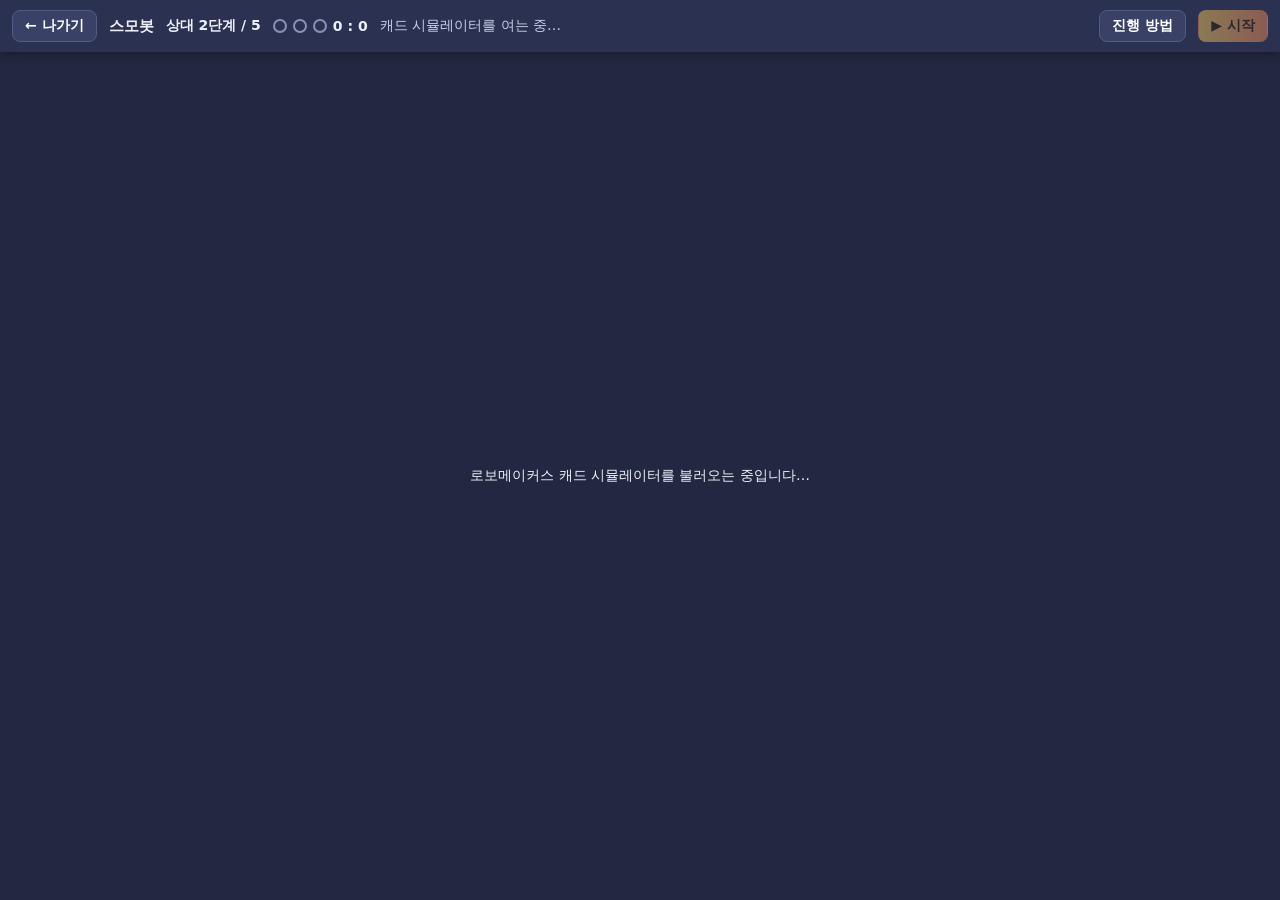
==== games/cad/index.html @ 69f8bbb2 "스모·AI 오셀로를 로보메이커스 캐드 시뮬레이터로 연결, 릴레이·컬링·라인 챌린지 정리 - games/cad: 캐드(/mindstorms-cad/)를 띄우고 wrl-addon.js" ====
<!DOCTYPE html>
<html lang="ko">
<head>
<meta charset="utf-8">
<meta name="viewport" content="width=device-width, initial-scale=1">
<title>로보메이커스 캐드 시뮬레이터 — 대회 모드</title>
<link rel="icon" href="../../favicon.svg" type="image/svg+xml">
<style>
*{box-sizing:border-box}
html,body{margin:0;height:100%;overflow:hidden;background:#232842;color:#eef0f8;font:600 14px system-ui,-apple-system,"Apple SD Gothic Neo","Malgun Gothic",sans-serif}
#bar{height:52px;display:flex;align-items:center;gap:12px;padding:0 12px;background:#2b3150;box-shadow:0 2px 10px #0005;position:relative;z-index:2;white-space:nowrap;overflow-x:auto}
button{font:inherit;border:1px solid #545c86;background:#3a4166;color:#fff;border-radius:8px;padding:6px 12px;cursor:pointer}
button:hover{background:#474f7a}
button.pri{background:linear-gradient(90deg,#ffd25a,#ff8f5a);color:#2a1d05;border-color:transparent}
button:disabled{opacity:.45;cursor:not-allowed}
.t{font-size:15px}.op{color:#ffd25a}
.dots{display:flex;gap:6px;align-items:center}
.dots i{display:inline-block;width:14px;height:14px;border-radius:50%;border:2px solid #8a90b8}
.dots i.win{background:#2C7BF2;border-color:#2C7BF2}.dots i.loss{background:#E8402E;border-color:#E8402E}.dots i.draw{background:#c9a227;border-color:#c9a227}
#st{font-weight:500;color:#c9cde6}
.sp{flex:1}
#cad{position:absolute;top:52px;left:0;right:0;bottom:0;width:100%;height:calc(100% - 52px);border:0;background:#fff}
#msg{position:absolute;inset:52px 0 0 0;display:flex;align-items:center;justify-content:center;background:#232842;z-index:1;text-align:center;padding:20px;font-weight:500;line-height:1.7}
#msg b{color:#ffd25a}
#help{position:absolute;right:12px;top:60px;width:360px;z-index:3;background:#2b3150f5;border:1px solid #545c86;border-radius:10px;padding:12px 14px;font-weight:400;font-size:13px;line-height:1.6;display:none}
#help.on{display:block}
#help h4{margin:0 0 4px;font-size:13px}
</style>
</head>
<body>
<div id="bar">
  <button id="exit">← 나가기</button>
  <span class="t" id="title"></span>
  <span id="oppTxt"></span>
  <span class="dots" id="dots"></span>
  <span id="st">캐드 시뮬레이터를 여는 중…</span>
  <span class="sp"></span>
  <button id="helpBtn">진행 방법</button>
  <button class="pri" id="go" disabled>▶ 시작</button>
</div>
<div id="msg">로보메이커스 캐드 시뮬레이터를 불러오는 중입니다…</div>
<iframe id="cad" allow="gamepad; camera; microphone; bluetooth; serial; fullscreen; autoplay" hidden></iframe>
<div id="help"></div>
<script>
/* 로보메이커스 캐드(mindstorms-cad) 시뮬레이터를 그대로 띄우고 대회 진행(상대 · 판정 · 대진표 결과)을 붙이는 화면.
   캐드는 같은 사이트(daewonlee81-glitch.github.io/mindstorms-cad/)에서 불러오므로 같은 출처라 직접 연결됩니다.
   ?embed=1&mode=match|practice&task=sumo|othello_ai&level=0~1&title=..&opp=..&cad=<캐드 주소(선택)> */
const P = new URLSearchParams(location.search);
const $ = s => document.querySelector(s);
const esc = s => String(s ?? '').replace(/[&<>"]/g, c => ({ '&': '&amp;', '<': '&lt;', '>': '&gt;', '"': '&quot;' })[c]);
const TASK = P.get('task') || 'sumo', MODE = P.get('mode') || 'practice';
const LEVEL = Math.max(0, Math.min(1, +(P.get('level') || 0.3)));
const CAD_URL = P.get('cad') || '/mindstorms-cad/index.html';
const post = m => { try { parent.postMessage(Object.assign({ source: 'wrlsim' }, m), '*'); } catch (e) {} };
$('#title').textContent = P.get('title') || (TASK === 'sumo' ? '스모봇' : 'AI 오셀로');
$('#oppTxt').innerHTML = (P.get('opp') ? `상대 팀 <b class="op">${esc(P.get('opp'))}</b> · ` : '') + `상대 ${1 + Math.round(LEVEL * 4)}단계 / 5`;
$('#exit').addEventListener('click', () => post({ type: 'wrlsim:exit' }));
$('#helpBtn').addEventListener('click', () => $('#help').classList.toggle('on'));
$('#help').innerHTML = TASK === 'sumo' ? `<h4>스모봇 진행 방법</h4>
  ① 캐드 시뮬레이터 왼쪽에서 워드블럭으로 스모 프로그램을 만듭니다 (CAD에서 만든 로봇이나 기본 로봇).<br>
  ② 위의 <b>▶ 판 시작</b>을 누르면 처음 위치로 돌아가 프로그램이 실행됩니다. 두 로봇은 가운데에서 등을 맞대고 출발합니다.<br>
  ③ 규정대로 <b>3초 기다린 뒤</b> 테두리까지 갔다가 상대를 찾아 밀어내세요. 빨간 상자가 가상 상대이고, 흰 띠가 앞쪽입니다.<br>
  ④ 먼저 경기장 밖으로 떨어진 쪽이 지고, 60초가 지나면 무승부입니다. <b>먼저 2판을 이기면 승리</b>합니다.<br>
  물리엔진이 켜져 있어야 상대가 움직입니다 (자동으로 켭니다). 자동 튜닝 학습·AI 카메라 등 캐드 기능을 그대로 쓸 수 있습니다.`
  : `<h4>AI 오셀로 진행 방법</h4>
  ① 캐드 시뮬레이터에서 허스키렌즈·컬러 센서를 쓰는 오셀로 프로그램을 워드블럭으로 만듭니다.<br>
  ② <b>▶ 경기 시작</b>을 누르면 프로그램이 실행됩니다. 상대 로봇은 내 프로그램을 반대편에서 그대로 실행하며(학습 색만 빨강↔파랑), 라운드가 올라갈수록 빨라집니다.<br>
  ③ 2분 뒤 바닥에 놓인 판의 색으로 승부 · 11개를 모두 뒤집으면 즉시 승리 · 떨어지면 패배.`;

let cw = null, ready = false;
const bouts = []; let busy = false, done = false;
function dots() { if (TASK !== 'sumo') return; $('#dots').innerHTML = [0, 1, 2].map(i => `<i class="${bouts[i] || ''}" title="${i + 1}판"></i>`).join('') + ` <span>${bouts.filter(b => b === 'win').length} : ${bouts.filter(b => b === 'loss').length}</span>`; }
dots();
const st = t => { $('#st').textContent = t; };

async function boot() {
  const fr = $('#cad'); fr.src = CAD_URL;
  fr.addEventListener('load', async () => {
    try { cw = fr.contentWindow; void cw.document; } catch (e) { return fail('캐드 시뮬레이터에 연결할 수 없습니다 (다른 사이트 주소).'); }
    for (let i = 0; i < 120 && !(cw.__sim && cw.__umc && cw.__wb); i++) await new Promise(r => setTimeout(r, 250));
    if (!cw.__sim) return fail('캐드 시뮬레이터가 열리지 않았습니다.');
    if (!cw.__wrl) await new Promise((res, rej) => { const s = cw.document.createElement('script'); s.src = new URL('wrl-addon.js?v=5', location.href).href; s.onload = res; s.onerror = rej; cw.document.head.appendChild(s); });
    const mat = TASK === 'othello_ai' ? 'othello_ai' : null;
    const r = await cw.__wrl.setup(TASK, { level: LEVEL, mat, lock: MODE === 'match' });
    fr.hidden = false; $('#msg').remove(); ready = true;
    $('#go').disabled = false; $('#go').textContent = TASK === 'sumo' ? '▶ 1판 시작' : '▶ 경기 시작';
    st(TASK === 'sumo' ? '워드블럭으로 프로그램을 만든 뒤 ▶ 판 시작' : '프로그램을 만든 뒤 ▶ 경기 시작');
    if (TASK === 'sumo' && !r.physics) st('⚠ 물리엔진을 켜지 못했습니다 — 캐드의 [물리엔진] 버튼을 눌러 주세요');
    post({ type: 'wrlsim:ready' });
  });
  setTimeout(() => { if (!ready && $('#msg')) $('#msg').innerHTML = '캐드 시뮬레이터를 불러오는 데 시간이 걸리고 있습니다…<br><span style="color:#a7abc6">인터넷 연결을 확인하세요.</span>'; }, 15000);
}
function fail(t) { $('#msg').innerHTML = `${esc(t)}<br><span style="color:#a7abc6">이 화면은 daewonlee81-glitch.github.io 에서 열어야 캐드와 연결됩니다.</span>`; }

$('#go').addEventListener('click', async () => {
  if (!ready || busy || done) return;
  if (cw.__wrl.blocks() < 2) { st('⚠ 먼저 워드블럭으로 프로그램을 만드세요'); return; }
  if (TASK === 'sumo') await cw.__wrl.ensurePhysics();
  busy = true; $('#go').disabled = true; st(TASK === 'sumo' ? `${bouts.length + 1}판 진행 중 — 3초 뒤 출발` : '경기 중');
  await cw.__wrl.startRun();
  cw.focus();
});

addEventListener('message', e => {
  const d = e.data; if (!d || d.source !== 'wrlcad') return;
  if (d.type === 'bout' && TASK === 'sumo' && !done) {
    bouts.push(d.out); dots(); busy = false;
    const w = bouts.filter(b => b === 'win').length, l = bouts.filter(b => b === 'loss').length;
    st(`${bouts.length}판: ${d.out === 'win' ? '승리' : d.out === 'loss' ? '패배' : '무승부'} — ${d.why} (${d.t}초)`);
    if (w >= 2 || l >= 2 || bouts.length >= 3) {
      done = true; $('#go').disabled = true; $('#go').textContent = '경기 끝';
      const result = w > l ? 'win' : w < l ? 'loss' : 'draw';
      setTimeout(() => post({ type: 'wrlsim:result', result, score: [w, l], detail: `스모 ${bouts.length}판 · 캐드 시뮬레이터` }), 1500);
    } else { $('#go').disabled = false; $('#go').textContent = `▶ ${bouts.length + 1}판 시작`; }
  }
  if (d.type === 'othello' && TASK === 'othello_ai' && !done) {
    if (d.ev === 'tick') st(`경기 중 ${Math.max(0, 120 - d.t).toFixed(0)}초 남음 · 빨강(나) ${d.score[0]} : ${d.score[1]} 파랑(상대)`);
    if (d.ev === 'end') {
      busy = false; st(`${d.out === 'win' ? '승리' : d.out === 'loss' ? '패배' : '무승부'} — ${d.why} · ${d.score[0]} : ${d.score[1]}`);
      if (MODE === 'match' && d.out === 'draw') { $('#go').disabled = false; $('#go').textContent = '▶ 골든포인트 재경기'; return; }
      done = true; $('#go').disabled = true;
      setTimeout(() => post({ type: 'wrlsim:result', result: d.out, score: d.score, detail: `AI 오셀로 · ${d.why}` }), 1500);
    }
  }
  if (d.type === 'run' && !d.on && busy && TASK !== 'sumo' && TASK !== 'othello_ai') { busy = false; if (!done) { $('#go').disabled = false; } }
  if (d.type === 'run' && !d.on && busy && TASK === 'sumo') st(`${bouts.length + 1}판 — 내 프로그램이 끝났습니다. 판정이 날 때까지 계속됩니다 (최대 60초)`);
  if (d.type === 'note') st(d.msg);
  if (d.type === 'error') st('⚠ ' + d.msg);
});
boot();
</script>
</body>
</html>
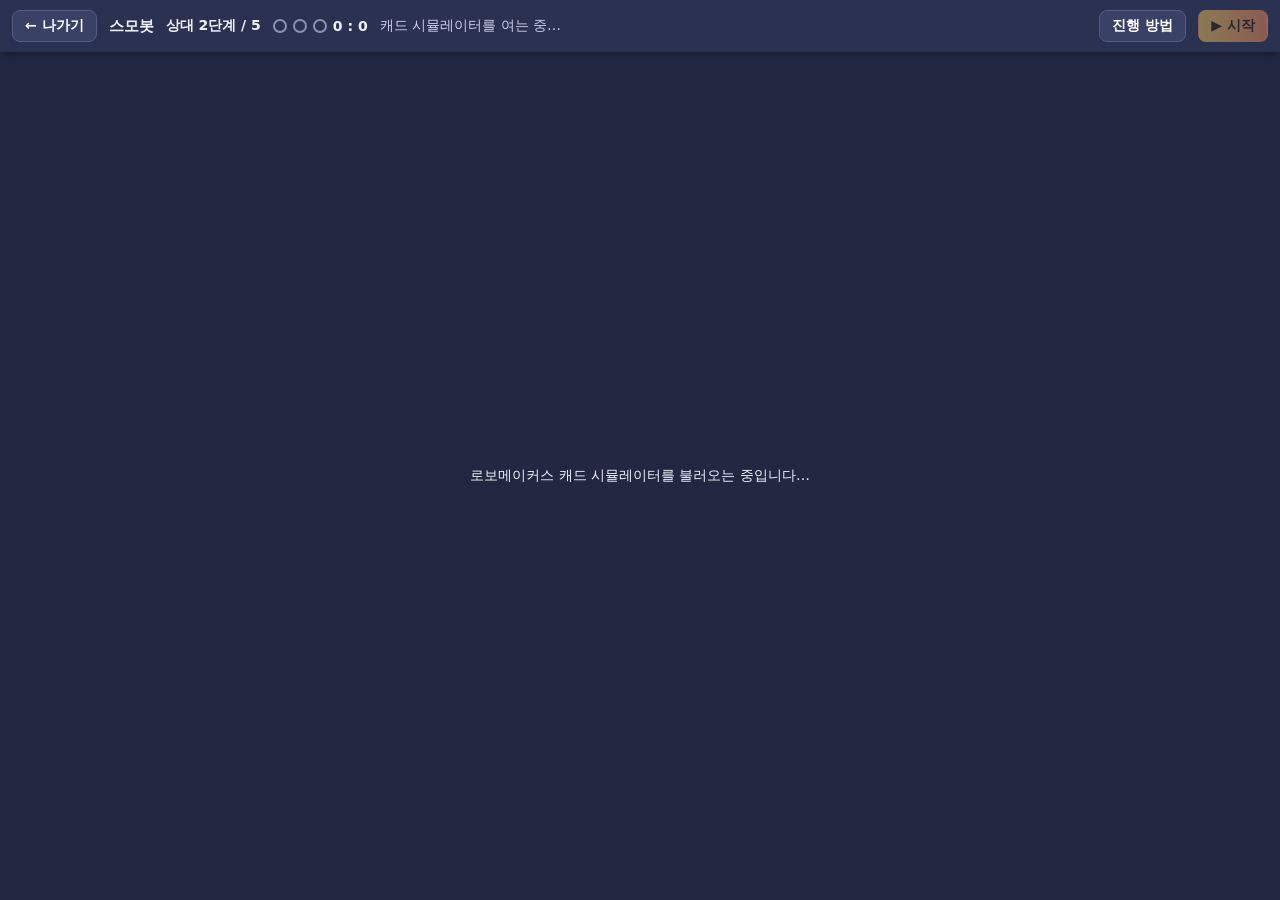
==== commit b0359914: "휴머노이드: 넘어지면 무게중심·받침점으로 눕고 105/106 모션으로 일어서기, 자동 일어서기, 비스듬한 기본 시점 / 캐드 자율형: 허브 연결·다운로드 숨기고 시뮬레이션 안에서만" ====
--- a/games/cad/index.html
+++ b/games/cad/index.html
@@ -61,7 +61,7 @@
   ② 위의 <b>▶ 판 시작</b>을 누르면 처음 위치로 돌아가 프로그램이 실행됩니다. 두 로봇은 가운데에서 등을 맞대고 출발합니다.<br>
   ③ 규정대로 <b>3초 기다린 뒤</b> 테두리까지 갔다가 상대를 찾아 밀어내세요. 빨간 상자가 가상 상대이고, 흰 띠가 앞쪽입니다.<br>
   ④ 먼저 경기장 밖으로 떨어진 쪽이 지고, 60초가 지나면 무승부입니다. <b>먼저 2판을 이기면 승리</b>합니다.<br>
-  물리엔진이 켜져 있어야 상대가 움직입니다 (자동으로 켭니다). 자동 튜닝 학습·AI 카메라 등 캐드 기능을 그대로 쓸 수 있습니다.`
+  물리엔진이 켜져 있어야 상대가 움직입니다 (자동으로 켭니다). 자동 튜닝 학습·AI 카메라 등 캐드 기능을 그대로 쓸 수 있고, 경기는 시뮬레이션 안에서만 진행합니다 (실제 허브 연결·다운로드 없음).`
   : `<h4>AI 오셀로 진행 방법</h4>
   ① 캐드 시뮬레이터에서 허스키렌즈·컬러 센서를 쓰는 오셀로 프로그램을 워드블럭으로 만듭니다.<br>
   ② <b>▶ 경기 시작</b>을 누르면 프로그램이 실행됩니다. 상대 로봇은 내 프로그램을 반대편에서 그대로 실행하며(학습 색만 빨강↔파랑), 라운드가 올라갈수록 빨라집니다.<br>
@@ -79,7 +79,7 @@
     try { cw = fr.contentWindow; void cw.document; } catch (e) { return fail('캐드 시뮬레이터에 연결할 수 없습니다 (다른 사이트 주소).'); }
     for (let i = 0; i < 120 && !(cw.__sim && cw.__umc && cw.__wb); i++) await new Promise(r => setTimeout(r, 250));
     if (!cw.__sim) return fail('캐드 시뮬레이터가 열리지 않았습니다.');
-    if (!cw.__wrl) await new Promise((res, rej) => { const s = cw.document.createElement('script'); s.src = new URL('wrl-addon.js?v=5', location.href).href; s.onload = res; s.onerror = rej; cw.document.head.appendChild(s); });
+    if (!cw.__wrl) await new Promise((res, rej) => { const s = cw.document.createElement('script'); s.src = new URL('wrl-addon.js?v=6', location.href).href; s.onload = res; s.onerror = rej; cw.document.head.appendChild(s); });
     const mat = TASK === 'othello_ai' ? 'othello_ai' : null;
     const r = await cw.__wrl.setup(TASK, { level: LEVEL, mat, lock: MODE === 'match' });
     fr.hidden = false; $('#msg').remove(); ready = true;
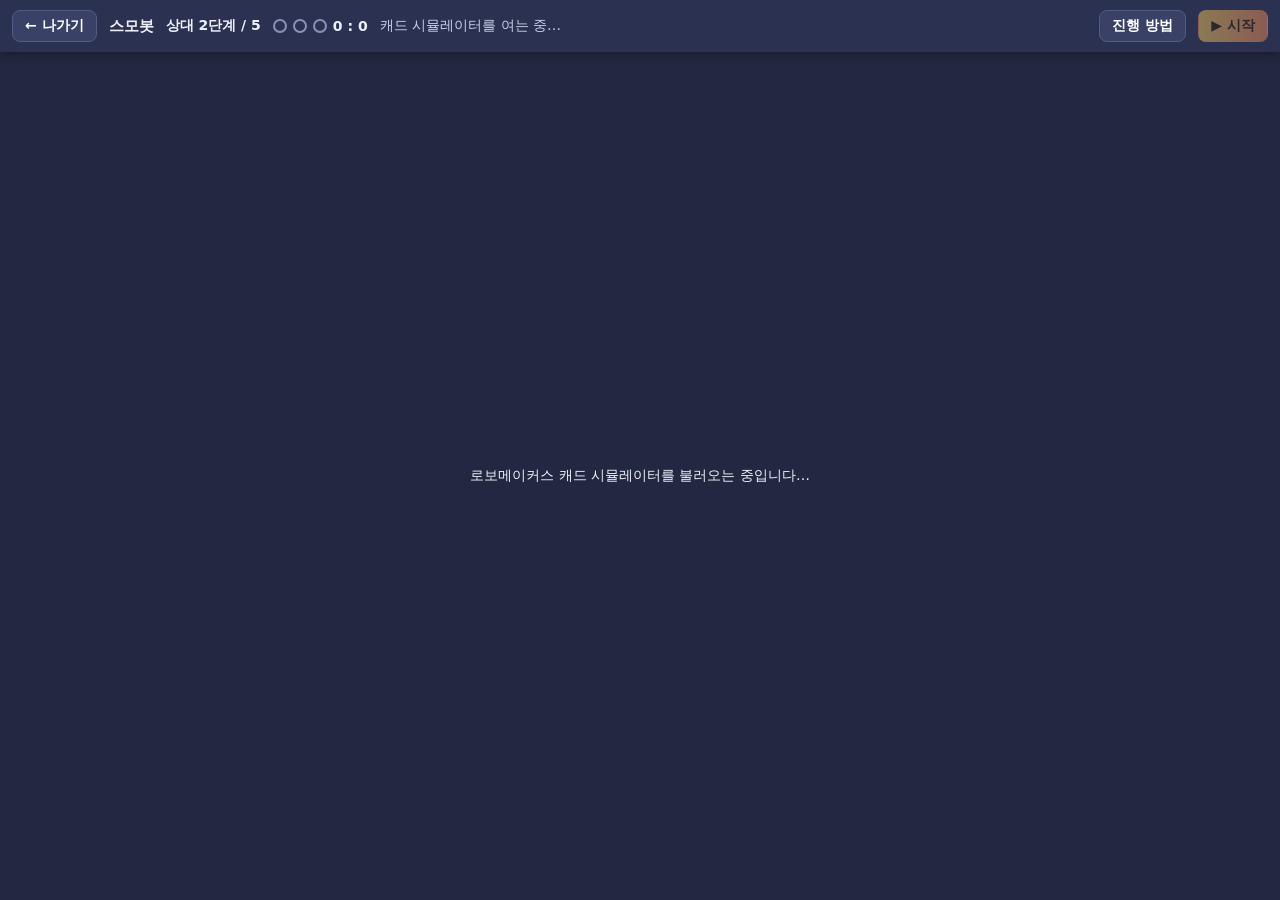
==== commit afff4e9e: "라인 팔로잉(탁구공 호퍼 · 물리 공 · 타워 · 점수) 추가, 스모 CUP 예제 프로그램(5초 뒤 출발 → 가장자리 → 상대 찾아 밀기), 미들봇 블록이 튕겨 날아가던 문제 수정" ====
--- a/games/cad/index.html
+++ b/games/cad/index.html
@@ -49,21 +49,32 @@
 const $ = s => document.querySelector(s);
 const esc = s => String(s ?? '').replace(/[&<>"]/g, c => ({ '&': '&amp;', '<': '&lt;', '>': '&gt;', '"': '&quot;' })[c]);
 const TASK = P.get('task') || 'sumo', MODE = P.get('mode') || 'practice';
+const DIV = P.get('div') || 'es', TARGET = +(P.get('target') || 0);
 const LEVEL = Math.max(0, Math.min(1, +(P.get('level') || 0.3)));
 const CAD_URL = P.get('cad') || '/mindstorms-cad/index.html';
+const OTAI_VER = '2', SUMO_VER = '2';
 const post = m => { try { parent.postMessage(Object.assign({ source: 'wrlsim' }, m), '*'); } catch (e) {} };
-$('#title').textContent = P.get('title') || (TASK === 'sumo' ? '스모봇' : 'AI 오셀로');
-$('#oppTxt').innerHTML = (P.get('opp') ? `상대 팀 <b class="op">${esc(P.get('opp'))}</b> · ` : '') + `상대 ${1 + Math.round(LEVEL * 4)}단계 / 5`;
+$('#title').textContent = P.get('title') || (TASK === 'sumo' ? '스모봇' : TASK === 'line' ? '라인 팔로잉' : 'AI 오셀로');
+$('#oppTxt').innerHTML = TASK === 'line' ? (P.get('opp') ? `가상 팀 <b class="op">${esc(P.get('opp'))}</b> · ` : '') + (TARGET ? `목표 <b class="op">${TARGET}점</b> 넘기기` : '')
+  : (P.get('opp') ? `상대 팀 <b class="op">${esc(P.get('opp'))}</b> · ` : '') + `상대 ${1 + Math.round(LEVEL * 4)}단계 / 5`;
 $('#exit').addEventListener('click', () => post({ type: 'wrlsim:exit' }));
 $('#helpBtn').addEventListener('click', () => $('#help').classList.toggle('on'));
-$('#help').innerHTML = TASK === 'sumo' ? `<h4>스모봇 진행 방법</h4>
-  ① 캐드 시뮬레이터 왼쪽에서 워드블럭으로 스모 프로그램을 만듭니다 (CAD에서 만든 로봇이나 기본 로봇).<br>
+$('#help').innerHTML = TASK === 'line' ? `<h4>라인 팔로잉 진행 방법</h4>
+  ① 캐드에서 만든 로봇(또는 기본 로봇)으로 워드블럭 선 따라가기 프로그램을 만드세요. 경기장은 RoboRAVE 라인 팔로잉 ${esc(DIV.toUpperCase())} 트랙이고, 선 끝에 <b>타워</b>(높이 20 cm · 윗면 앞쪽 10 × 10 cm 구멍)가 있습니다.<br>
+  ② 시뮬레이터 왼쪽 아래 <b>🏓 탁구공 싣기</b> 토글을 켜면 로봇 위 <b>공 넣는 부분(호퍼)</b>에 공(개당 2.7 g)이 들어갑니다. 공 하나하나가 물리엔진의 공이라 많이 실을수록 로봇이 무거워지고, 출발 · 정지 · 회전할 때 공이 쏠려 움직임이 달라집니다.<br>
+  ③ 호퍼의 문은 <b>문을 여는 모터</b>(바퀴 · 센서가 없는 첫 포트, 기본 로봇은 F)를 30° 넘게 돌리면 열리고, 열려 있는 동안 공이 하나씩(약 0.3초마다) 나옵니다. 처음 각도로 돌리면 닫힙니다. 타워 앞에 멈춰 문을 열어 공을 구멍에 떨어뜨리세요. 호퍼 설정에서 배출구 높이 · 길이 · 위치를 바꿀 수 있습니다.<br>
+  ④ 점수(첫 번째 왕복 400점): 홈 출발 → ${DIV === 'es' ? '' : 'T 교차로 → '}타워 앞 정지 → 공 넣기 → 돌아가기 → 홈 도착. 홈에 멈춰 있을 때 토글로 공을 더 실으면 <b>보너스 공 배달</b>(공지된 개수를 정확히 넣으면 그 개수만큼)을 할 수 있습니다. 경기는 3분입니다.<br>
+  ⑤ 대진표에서는 라운드마다 가상 팀의 기록(목표 점수)을 넘어야 다음 라운드로 올라갑니다. 물리엔진은 자동으로 켭니다 · 시뮬레이션 안에서만 진행합니다.`
+  : TASK === 'sumo' ? `<h4>스모봇 진행 방법</h4>
+  ① 처음 열면 <b>스모 로봇(CUP)</b>이 모터 2개(A · E) · 컬러센서 2개(B · C, 아래를 봄) · 초음파 거리센서(D, 앞을 봄)와 함께 불려 옵니다. 예제 블록 프로그램도 들어 있습니다: <b>5초 기다린 뒤 출발 → 흰 테두리(가장자리)에 닿으면 물러나 돌아섬 → 초음파로 상대를 찾아 밀어내고, 테두리를 만나면 피함</b>. 블록을 고쳐 내 전략을 만드세요.<br>
+  <button id="reSUMO" style="margin:4px 0">🤖 스모 로봇 다시 불러오기</button><br>
   ② 위의 <b>▶ 판 시작</b>을 누르면 처음 위치로 돌아가 프로그램이 실행됩니다. 두 로봇은 가운데에서 등을 맞대고 출발합니다.<br>
   ③ 규정대로 <b>3초 기다린 뒤</b> 테두리까지 갔다가 상대를 찾아 밀어내세요. 빨간 상자가 가상 상대이고, 흰 띠가 앞쪽입니다.<br>
   ④ 먼저 경기장 밖으로 떨어진 쪽이 지고, 60초가 지나면 무승부입니다. <b>먼저 2판을 이기면 승리</b>합니다.<br>
   물리엔진이 켜져 있어야 상대가 움직입니다 (자동으로 켭니다). 자동 튜닝 학습·AI 카메라 등 캐드 기능을 그대로 쓸 수 있고, 경기는 시뮬레이션 안에서만 진행합니다 (실제 허브 연결·다운로드 없음).`
   : `<h4>AI 오셀로 진행 방법</h4>
-  ① 캐드 시뮬레이터에서 허스키렌즈·컬러 센서를 쓰는 오셀로 프로그램을 워드블럭으로 만듭니다.<br>
+  ① 처음 열면 <b>오셀로 AI 로봇(OTAI)</b>이 로봇 모형 · 허스키렌즈 설정 · 예제 블록 프로그램과 함께 불려 옵니다. 블록을 고쳐 내 전략을 만드세요.<br>
+  <button id="reOTAI" style="margin:4px 0">🤖 오셀로 AI 로봇 다시 불러오기</button><br>
   ② <b>▶ 경기 시작</b>을 누르면 프로그램이 실행됩니다. 상대 로봇은 내 프로그램을 반대편에서 그대로 실행하며(학습 색만 빨강↔파랑), 라운드가 올라갈수록 빨라집니다.<br>
   ③ 2분 뒤 바닥에 놓인 판의 색으로 승부 · 11개를 모두 뒤집으면 즉시 승리 · 떨어지면 패배.`;
 
@@ -79,13 +90,26 @@
     try { cw = fr.contentWindow; void cw.document; } catch (e) { return fail('캐드 시뮬레이터에 연결할 수 없습니다 (다른 사이트 주소).'); }
     for (let i = 0; i < 120 && !(cw.__sim && cw.__umc && cw.__wb); i++) await new Promise(r => setTimeout(r, 250));
     if (!cw.__sim) return fail('캐드 시뮬레이터가 열리지 않았습니다.');
-    if (!cw.__wrl) await new Promise((res, rej) => { const s = cw.document.createElement('script'); s.src = new URL('wrl-addon.js?v=6', location.href).href; s.onload = res; s.onerror = rej; cw.document.head.appendChild(s); });
+    if (!cw.__wrl) await new Promise((res, rej) => { const s = cw.document.createElement('script'); s.src = new URL('wrl-addon.js?v=10', location.href).href; s.onload = res; s.onerror = rej; cw.document.head.appendChild(s); });
+    if (TASK === 'line' && !cw.__wrlLine) await new Promise((res, rej) => { const s = cw.document.createElement('script'); s.src = new URL('wrl-line.js?v=3', location.href).href; s.onload = res; s.onerror = rej; cw.document.head.appendChild(s); });
+    await cw.__wrl.ready();
     const mat = TASK === 'othello_ai' ? 'othello_ai' : null;
-    const r = await cw.__wrl.setup(TASK, { level: LEVEL, mat, lock: MODE === 'match' });
+    // AI 오셀로: 오셀로 AI 로봇(OTAI.ldr — 로봇 모형 · 허스키렌즈 설정 · 예제 블록 프로그램)을 처음 한 번 불러옵니다
+    // 스모: 스모 로봇(CUP — 로봇 모형만)을 처음 한 번 불러옵니다
+    if (TASK === 'sumo') {
+      let done = false; try { done = localStorage.getItem('wrlsim.sumobot') === SUMO_VER && cw.__wrl.modelParts() > 0; } catch (e) {}
+      if (!done) { st('스모 로봇(CUP)을 불러오는 중…'); const ok = await cw.__wrl.loadModel(new URL('robots/SUMO-CUP.ldr?v=' + SUMO_VER, location.href).href, 'CUP.ldr'); if (ok) try { localStorage.setItem('wrlsim.sumobot', SUMO_VER); } catch (e) {} }
+    }
+    if (TASK === 'othello_ai') {
+      let done = false; try { done = localStorage.getItem('wrlsim.otai') === OTAI_VER && cw.__wrl.modelParts() > 0; } catch (e) {}
+      if (!done) { st('오셀로 AI 로봇(OTAI)을 불러오는 중…'); const ok = await cw.__wrl.loadModel(new URL('robots/OTAI.ldr?v=' + OTAI_VER, location.href).href, 'OTAI.ldr'); if (ok) try { localStorage.setItem('wrlsim.otai', OTAI_VER); } catch (e) {} }
+    }
+    const r = await cw.__wrl.setup(TASK, { level: LEVEL, mat, div: DIV, load: TASK === 'line', lock: MODE === 'match' });
     fr.hidden = false; $('#msg').remove(); ready = true;
-    $('#go').disabled = false; $('#go').textContent = TASK === 'sumo' ? '▶ 1판 시작' : '▶ 경기 시작';
-    st(TASK === 'sumo' ? '워드블럭으로 프로그램을 만든 뒤 ▶ 판 시작' : '프로그램을 만든 뒤 ▶ 경기 시작');
-    if (TASK === 'sumo' && !r.physics) st('⚠ 물리엔진을 켜지 못했습니다 — 캐드의 [물리엔진] 버튼을 눌러 주세요');
+    $('#go').disabled = false; $('#go').textContent = TASK === 'sumo' ? '▶ 1판 시작' : TASK === 'line' ? '▶ 경기 시작 (3분)' : '▶ 경기 시작';
+    st(TASK === 'sumo' ? '워드블럭으로 프로그램을 만든 뒤 ▶ 판 시작' : TASK === 'line' ? '선 따라가기 프로그램을 만들고 🏓 탁구공을 실은 뒤 ▶ 경기 시작' : '프로그램을 만든 뒤 ▶ 경기 시작');
+    if ((TASK === 'sumo' || TASK === 'line') && !r.physics) st('⚠ 물리엔진을 켜지 못했습니다 — 캐드의 [물리엔진] 버튼을 눌러 주세요');
+    if (TASK === 'line') { const b = document.createElement('button'); b.id = 'endBtn'; b.textContent = '■ 끝내기'; b.disabled = true; $('#go').before(b); b.addEventListener('click', () => { try { cw.__wrlLine.finish('끝내기'); } catch (e) {} }); }
     post({ type: 'wrlsim:ready' });
   });
   setTimeout(() => { if (!ready && $('#msg')) $('#msg').innerHTML = '캐드 시뮬레이터를 불러오는 데 시간이 걸리고 있습니다…<br><span style="color:#a7abc6">인터넷 연결을 확인하세요.</span>'; }, 15000);
@@ -95,12 +119,22 @@
 $('#go').addEventListener('click', async () => {
   if (!ready || busy || done) return;
   if (cw.__wrl.blocks() < 2) { st('⚠ 먼저 워드블럭으로 프로그램을 만드세요'); return; }
-  if (TASK === 'sumo') await cw.__wrl.ensurePhysics();
-  busy = true; $('#go').disabled = true; st(TASK === 'sumo' ? `${bouts.length + 1}판 진행 중 — 3초 뒤 출발` : '경기 중');
+  if (TASK === 'sumo' || TASK === 'line') await cw.__wrl.ensurePhysics();
+  busy = true; $('#go').disabled = true; if ($('#endBtn')) $('#endBtn').disabled = false; st(TASK === 'sumo' ? `${bouts.length + 1}판 진행 중 — 3초 뒤 출발` : '경기 중');
   await cw.__wrl.startRun();
   cw.focus();
 });
 
+document.addEventListener('click', async e => {
+  if (e.target && e.target.id === 'reSUMO' && cw && !busy) {
+    if (!confirm('스모 로봇(CUP)을 다시 불러올까요? 지금 캐드의 로봇 모형과 블록 프로그램이 바뀝니다 (캐드의 🕘 기록에서 되돌릴 수 있음).')) return;
+    st('스모 로봇(CUP)을 불러오는 중…'); await cw.__wrl.loadModel(new URL('robots/SUMO-CUP.ldr?v=' + SUMO_VER, location.href).href, 'CUP.ldr'); await cw.__wrl.setup(TASK, { level: LEVEL, lock: MODE === 'match' }); st('스모 로봇을 불러왔습니다');
+  }
+  if (e.target && e.target.id === 'reOTAI' && cw && !busy) {
+    if (!confirm('오셀로 AI 로봇(OTAI)을 다시 불러올까요? 지금 캐드의 로봇과 블록 프로그램이 바뀝니다 (캐드의 🕘 기록에서 되돌릴 수 있음).')) return;
+    st('오셀로 AI 로봇(OTAI)을 불러오는 중…'); await cw.__wrl.loadModel(new URL('robots/OTAI.ldr?v=' + OTAI_VER, location.href).href, 'OTAI.ldr'); await cw.__wrl.setup(TASK, { level: LEVEL, mat: 'othello_ai', lock: MODE === 'match' }); st('오셀로 AI 로봇을 불러왔습니다');
+  }
+});
 addEventListener('message', e => {
   const d = e.data; if (!d || d.source !== 'wrlcad') return;
   if (d.type === 'bout' && TASK === 'sumo' && !done) {
@@ -122,9 +156,21 @@
       setTimeout(() => post({ type: 'wrlsim:result', result: d.out, score: d.score, detail: `AI 오셀로 · ${d.why}` }), 1500);
     }
   }
-  if (d.type === 'run' && !d.on && busy && TASK !== 'sumo' && TASK !== 'othello_ai') { busy = false; if (!done) { $('#go').disabled = false; } }
+  if (d.type === 'line' && TASK === 'line' && !done) {
+    if (d.ev === 'tick') st(`경기 중 ${Math.max(0, 180 - d.t).toFixed(0)}초 남음 · ${d.first}점${d.home ? ` + 보너스 공 ${d.bonus}/${d.req}` : ''} · 로봇에 공 ${d.onboard}개 · 타워에 ${d.delivered}개`);
+    if (d.ev === 'end') {
+      busy = false; if ($('#endBtn')) $('#endBtn').disabled = true;
+      const win = !TARGET || d.total >= TARGET;
+      st(`${d.why} — ${d.total}점 (${d.detail || '점수 없음'})${TARGET ? (win ? ' · 목표 달성!' : ` · 목표 ${TARGET}점 미달`) : ''}`);
+      if (MODE !== 'match' && !TARGET) { $('#go').disabled = false; $('#go').textContent = '▶ 다시 하기'; return; }
+      done = true; $('#go').disabled = true; $('#go').textContent = '경기 끝';
+      setTimeout(() => post({ type: 'wrlsim:result', result: win ? 'win' : 'loss', score: [d.total, TARGET], detail: `라인 팔로잉 ${d.total}점 · ${d.detail || ''}${TARGET ? ' · 목표 ' + TARGET + '점' : ''}` }), 2500);
+    }
+  }
+  if (d.type === 'run' && !d.on && busy && TASK !== 'sumo' && TASK !== 'othello_ai' && TASK !== 'line') { busy = false; if (!done) { $('#go').disabled = false; } }
   if (d.type === 'run' && !d.on && busy && TASK === 'sumo') st(`${bouts.length + 1}판 — 내 프로그램이 끝났습니다. 판정이 날 때까지 계속됩니다 (최대 60초)`);
   if (d.type === 'note') st(d.msg);
+  if (d.type === 'loading' && !ready) st('로봇 부품을 불러오는 중… ' + (d.msg || ''));
   if (d.type === 'error') st('⚠ ' + d.msg);
 });
 boot();
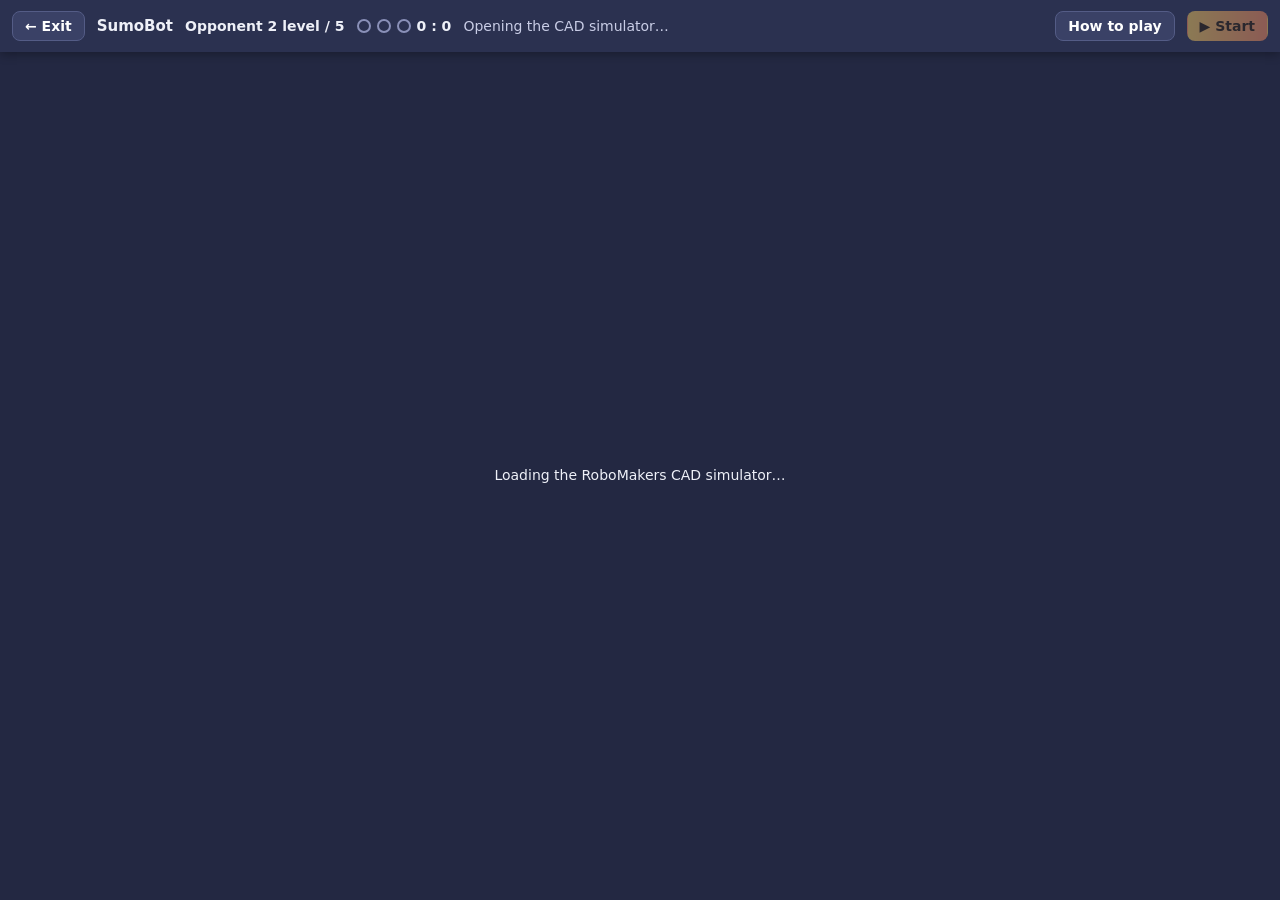
==== commit 1c118641: "다국어 지원 (한국어 · English · 日本語 · 中文 · Español) - js/i18n.js: 화면 글자를 사전으로 바꾸는 런타임 번역기 (숫자 {n} · 순서 {0}{1" ====
--- a/games/cad/index.html
+++ b/games/cad/index.html
@@ -4,6 +4,7 @@
 <meta charset="utf-8">
 <meta name="viewport" content="width=device-width, initial-scale=1">
 <title>로보메이커스 캐드 시뮬레이터 — 대회 모드</title>
+<script src="../../js/i18n.js"></script>
 <link rel="icon" href="../../favicon.svg" type="image/svg+xml">
 <style>
 *{box-sizing:border-box}
@@ -52,7 +53,7 @@
 const DIV = P.get('div') || 'es', TARGET = +(P.get('target') || 0);
 const LEVEL = Math.max(0, Math.min(1, +(P.get('level') || 0.3)));
 const CAD_URL = P.get('cad') || '/mindstorms-cad/index.html';
-const OTAI_VER = '2', SUMO_VER = '2';
+const OTAI_VER = '2', SUMO_VER = '2', LC_VER = '1';
 const post = m => { try { parent.postMessage(Object.assign({ source: 'wrlsim' }, m), '*'); } catch (e) {} };
 $('#title').textContent = P.get('title') || (TASK === 'sumo' ? '스모봇' : TASK === 'line' ? '라인 팔로잉' : 'AI 오셀로');
 $('#oppTxt').innerHTML = TASK === 'line' ? (P.get('opp') ? `가상 팀 <b class="op">${esc(P.get('opp'))}</b> · ` : '') + (TARGET ? `목표 <b class="op">${TARGET}점</b> 넘기기` : '')
@@ -60,7 +61,8 @@
 $('#exit').addEventListener('click', () => post({ type: 'wrlsim:exit' }));
 $('#helpBtn').addEventListener('click', () => $('#help').classList.toggle('on'));
 $('#help').innerHTML = TASK === 'line' ? `<h4>라인 팔로잉 진행 방법</h4>
-  ① 캐드에서 만든 로봇(또는 기본 로봇)으로 워드블럭 선 따라가기 프로그램을 만드세요. 경기장은 RoboRAVE 라인 팔로잉 ${esc(DIV.toUpperCase())} 트랙이고, 선 끝에 <b>타워</b>(높이 20 cm · 윗면 앞쪽 10 × 10 cm 구멍)가 있습니다.<br>
+  ① 처음 열면 <b>라인 팔로잉 로봇(LC)</b>이 불려 옵니다 (모형만 · 블록 프로그램은 직접 만드세요). 워드블럭으로 선 따라가기 프로그램을 만드세요.<br>
+  <button id="reLC" style="margin:4px 0">🤖 라인 팔로잉 로봇 다시 불러오기</button><br> 경기장은 RoboRAVE 라인 팔로잉 ${esc(DIV.toUpperCase())} 트랙이고, 선 끝에 <b>타워</b>(높이 20 cm · 윗면 앞쪽 10 × 10 cm 구멍)가 있습니다.<br>
   ② 시뮬레이터 왼쪽 아래 <b>🏓 탁구공 싣기</b> 토글을 켜면 로봇 위 <b>공 넣는 부분(호퍼)</b>에 공(개당 2.7 g)이 들어갑니다. 공 하나하나가 물리엔진의 공이라 많이 실을수록 로봇이 무거워지고, 출발 · 정지 · 회전할 때 공이 쏠려 움직임이 달라집니다.<br>
   ③ 호퍼의 문은 <b>문을 여는 모터</b>(바퀴 · 센서가 없는 첫 포트, 기본 로봇은 F)를 30° 넘게 돌리면 열리고, 열려 있는 동안 공이 하나씩(약 0.3초마다) 나옵니다. 처음 각도로 돌리면 닫힙니다. 타워 앞에 멈춰 문을 열어 공을 구멍에 떨어뜨리세요. 호퍼 설정에서 배출구 높이 · 길이 · 위치를 바꿀 수 있습니다.<br>
   ④ 점수(첫 번째 왕복 400점): 홈 출발 → ${DIV === 'es' ? '' : 'T 교차로 → '}타워 앞 정지 → 공 넣기 → 돌아가기 → 홈 도착. 홈에 멈춰 있을 때 토글로 공을 더 실으면 <b>보너스 공 배달</b>(공지된 개수를 정확히 넣으면 그 개수만큼)을 할 수 있습니다. 경기는 3분입니다.<br>
@@ -85,9 +87,11 @@
 const st = t => { $('#st').textContent = t; };
 
 async function boot() {
-  const fr = $('#cad'); fr.src = CAD_URL;
+  const fr = $('#cad');
+  try { if (window.WRL_I18N) localStorage.setItem('mscad.lang', WRL_I18N.lang); } catch (e) {}
+  fr.src = CAD_URL;
   fr.addEventListener('load', async () => {
-    try { cw = fr.contentWindow; void cw.document; } catch (e) { return fail('캐드 시뮬레이터에 연결할 수 없습니다 (다른 사이트 주소).'); }
+    try { cw = fr.contentWindow; void cw.document; if (window.WRL_I18N) WRL_I18N.attach(cw.document); } catch (e) { return fail('캐드 시뮬레이터에 연결할 수 없습니다 (다른 사이트 주소).'); }
     for (let i = 0; i < 120 && !(cw.__sim && cw.__umc && cw.__wb); i++) await new Promise(r => setTimeout(r, 250));
     if (!cw.__sim) return fail('캐드 시뮬레이터가 열리지 않았습니다.');
     if (!cw.__wrl) await new Promise((res, rej) => { const s = cw.document.createElement('script'); s.src = new URL('wrl-addon.js?v=10', location.href).href; s.onload = res; s.onerror = rej; cw.document.head.appendChild(s); });
@@ -99,6 +103,11 @@
     if (TASK === 'sumo') {
       let done = false; try { done = localStorage.getItem('wrlsim.sumobot') === SUMO_VER && cw.__wrl.modelParts() > 0; } catch (e) {}
       if (!done) { st('스모 로봇(CUP)을 불러오는 중…'); const ok = await cw.__wrl.loadModel(new URL('robots/SUMO-CUP.ldr?v=' + SUMO_VER, location.href).href, 'CUP.ldr'); if (ok) try { localStorage.setItem('wrlsim.sumobot', SUMO_VER); } catch (e) {} }
+    }
+    // 라인 팔로잉: 기본 로봇 LC(모형만 · 코드 없음)를 처음 한 번 불러옵니다
+    if (TASK === 'line') {
+      let done = false; try { done = localStorage.getItem('wrlsim.lcbot') === LC_VER && cw.__wrl.modelParts() > 0; } catch (e) {}
+      if (!done) { st('라인 팔로잉 로봇(LC)을 불러오는 중…'); const ok = await cw.__wrl.loadModel(new URL('robots/LC-RR.ldr?v=' + LC_VER, location.href).href, 'LC.ldr'); if (ok) try { localStorage.setItem('wrlsim.lcbot', LC_VER); } catch (e) {} }
     }
     if (TASK === 'othello_ai') {
       let done = false; try { done = localStorage.getItem('wrlsim.otai') === OTAI_VER && cw.__wrl.modelParts() > 0; } catch (e) {}
@@ -129,6 +138,10 @@
   if (e.target && e.target.id === 'reSUMO' && cw && !busy) {
     if (!confirm('스모 로봇(CUP)을 다시 불러올까요? 지금 캐드의 로봇 모형과 블록 프로그램이 바뀝니다 (캐드의 🕘 기록에서 되돌릴 수 있음).')) return;
     st('스모 로봇(CUP)을 불러오는 중…'); await cw.__wrl.loadModel(new URL('robots/SUMO-CUP.ldr?v=' + SUMO_VER, location.href).href, 'CUP.ldr'); await cw.__wrl.setup(TASK, { level: LEVEL, lock: MODE === 'match' }); st('스모 로봇을 불러왔습니다');
+  }
+  if (e.target && e.target.id === 'reLC' && cw && !busy) {
+    if (!confirm('라인 팔로잉 로봇(LC)을 다시 불러올까요? 지금 캐드의 로봇 모형이 바뀝니다 (블록 프로그램은 그대로 · 캐드의 🕘 기록에서 되돌릴 수 있음).')) return;
+    st('라인 팔로잉 로봇(LC)을 불러오는 중…'); await cw.__wrl.loadModel(new URL('robots/LC-RR.ldr?v=' + LC_VER, location.href).href, 'LC.ldr'); await cw.__wrl.setup(TASK, { level: LEVEL, div: DIV, lock: MODE === 'match' }); st('라인 팔로잉 로봇을 불러왔습니다');
   }
   if (e.target && e.target.id === 'reOTAI' && cw && !busy) {
     if (!confirm('오셀로 AI 로봇(OTAI)을 다시 불러올까요? 지금 캐드의 로봇과 블록 프로그램이 바뀝니다 (캐드의 🕘 기록에서 되돌릴 수 있음).')) return;
